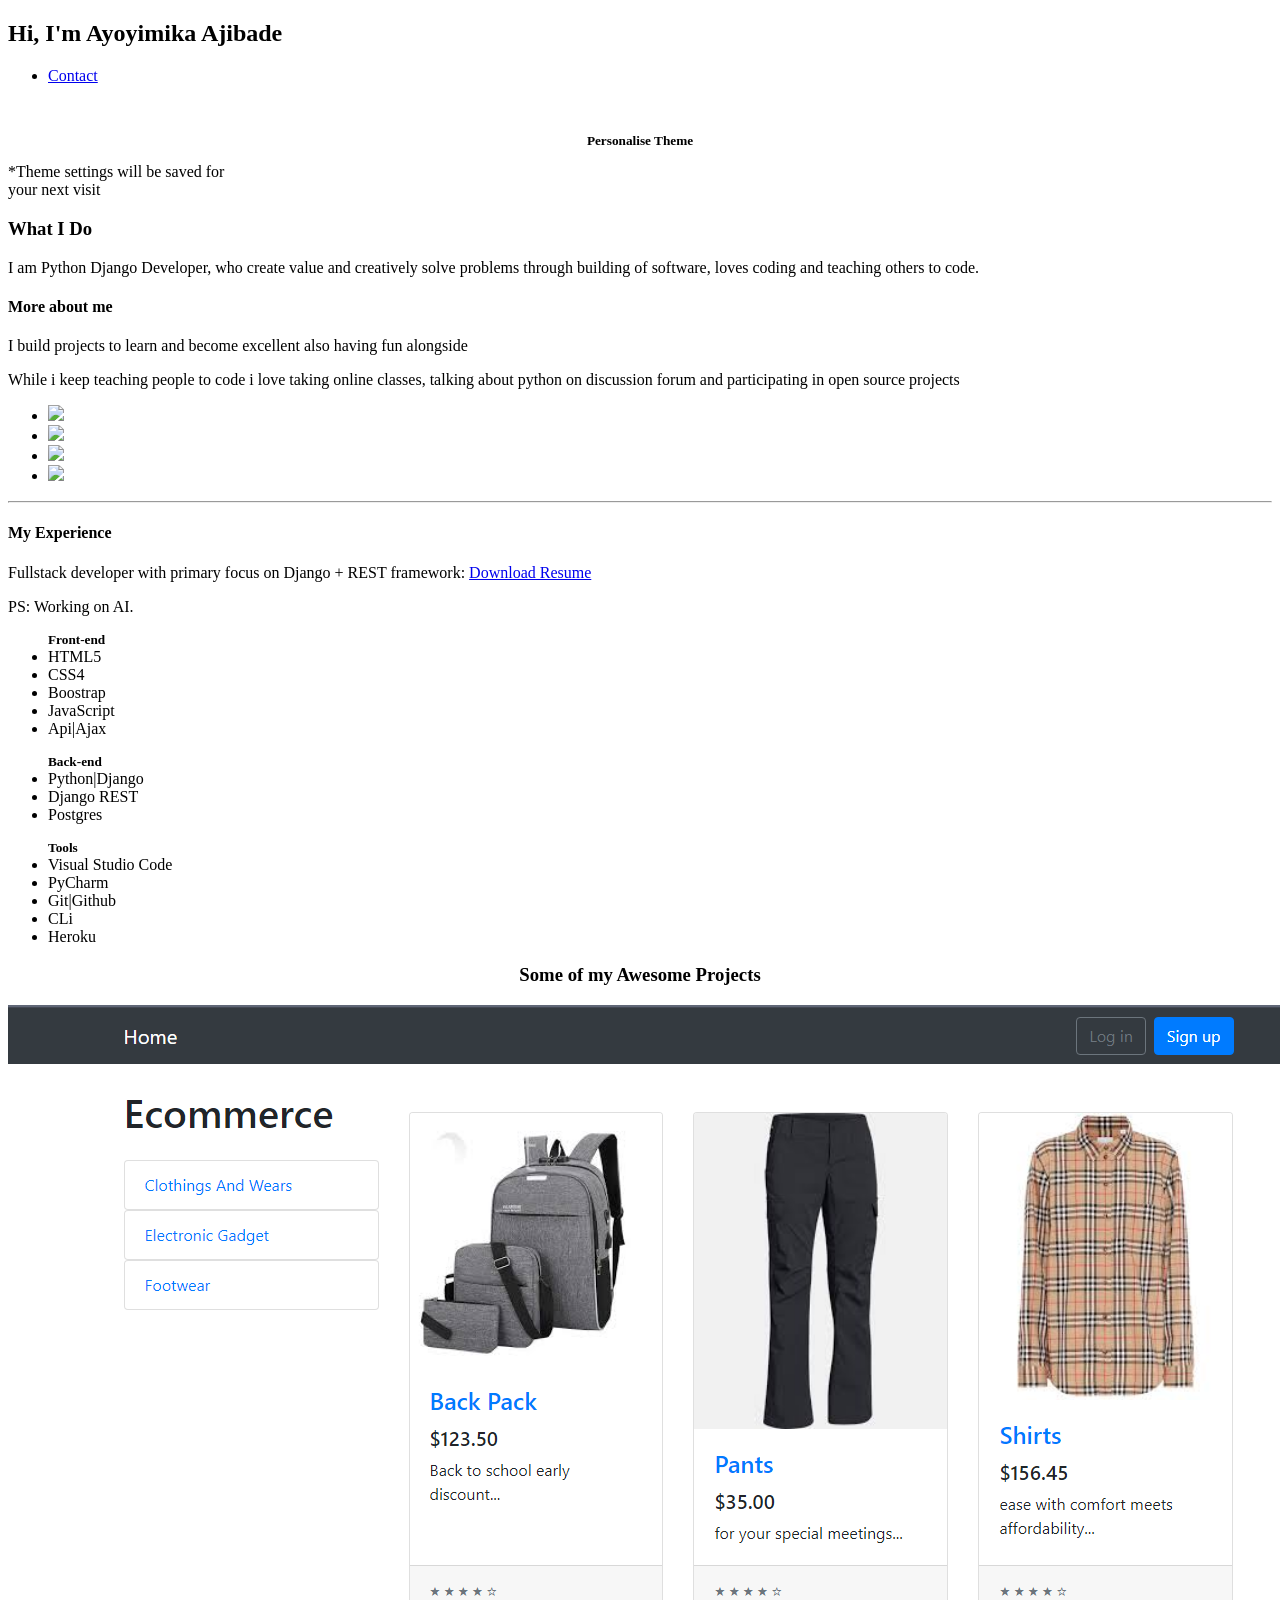
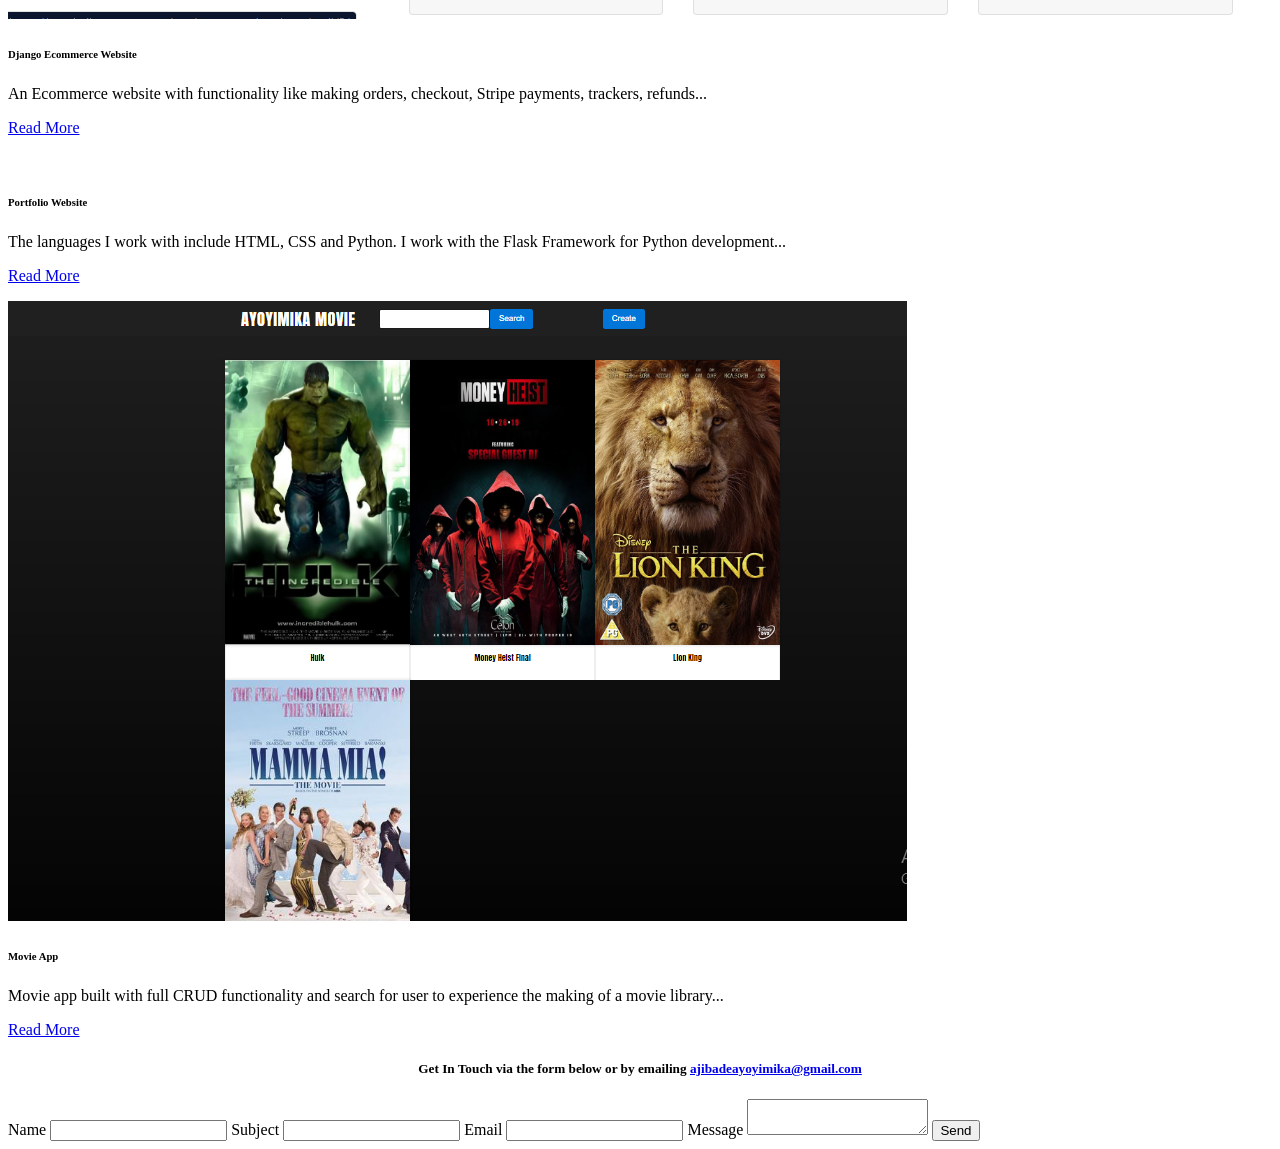
==== index.html @ a5e671e5 "initial commit" ====
<!DOCTYPE html>
<html lang="en">
<head>
    <title>Ayoyimika Ajibade</title>
    <meta charset="UTF-8">
    <meta name="viewport" content="width=device-width, initial-scale=1.0 maximun-scale=1, minimum-scale=1">
    <link href="https://fonts.googleapis.com/css2?family=Russo+One&display=swap" rel="stylesheet">
    <link href="https://fonts.googleapis.com/css2?family=Roboto+Mono:wght@500&family=Russo+One&display=swap" rel="stylesheet">
    <link rel="stylesheet" type="text/css" href="styles.css">
	<link id="theme-style" rel="stylesheet" type="text/css" href="">

</head>
<body>
    <section class="s1">
        <div class="main-container">
            <div class="greeting-wrapper">
            <h1>Hi, I'm Ayoyimika Ajibade</h1>
            </div>

            <div class="intro-wrapper">
                <div class="nav-wrapper">
                    <div class="dots-wrapper">
                        <div id="dot-1" class="browser-dot"></div>
                        <div id="dot-2" class="browser-dot"></div>
                        <div id="dot-3" class="browser-dot"></div>
                    </div>

                    <ul id="navigation">
                        <li><a href="#Contact">Contact</a></li>
                    </ul>
                </div>

                <div class="left-column">
                    <img src="images/ayo.jpg"  id="profile-pic" alt="">
                    <h5 style="text-align: center; line-height: 0;">Personalise Theme</h5>

                    <div id="theme-options-wrapper">
                        <div data-mode="light" id="light-mode" class="theme-dot"></div>
                        <div data-mode="dark" id="dark-mode" class="theme-dot"></div>
                        <div data-mode="green" id="green-mode" class="theme-dot"></div>
                        <div data-mode="purple" id="purple-mode" class="theme-dot"></div>
                    </div>
                    <p id="settings-note">*Theme settings will be saved for<br>your next visit</p>
                </div>

                <div class="right-column">
                    <div id="preview-shadow">
                        <div id="preview">
                            <div id="square-tl" class="square"></div>
                            <div id="square-tr" class="square"></div>
                            <h3>What I Do</h3>
                            <p>I am Python Django Developer, who create value and 
                                creatively solve problems through building of software, 
                                loves coding and teaching others to code.
                            </p>
                            <div id="square-br" class="square"></div>
                            <div id="square-bl" class="square"></div>
                        </div>
                    </div>
                </div>
            </div>
        </div>
    </section>

    <section class="s2">
        <div class="main-container">
         <div class="about-wrapper">
             <div class="about-me">
                 <h4>More about me</h4>
                    <p>I build projects to learn and become excellent also having fun alongside</p>
                    <p>While i keep teaching people to code i love taking online classes, talking about python on discussion forum and participating in open source projects</p>

                    <div class="social-links">
                        <ul>
                            <li><a href="https://web.facebook.com/ayoyimika.ajibade"><img class="social" src="images/facebook.png"></a></li>
                            <li><a href="https://www.linkedin.com/in/ayoyimika-ajibade-1b9913170/"><img class="social" src="images/linkedin.png"></a></li>
                            <li><a href="#"><img class="social" src="images/twitter.jpg"></a></li>
                            <li><a href="https://github.com/AyoyimikaAjibade"><img class="social" src="images/github.png"></a></li>
                        </ul>
                    </div>
        
                    <hr>

                    <h4>My Experience</h4>
                    <p>Fullstack developer with primary focus on Django + REST framework: <a href="AyoyimikaAjibadeResume.pdf" target="_blank">Download Resume</a></p>
                    <p>PS: Working on AI.</p>
                <div id="skills">
                    <ul>
                        <h5 style="margin: 0;">Front-end</h5>
                        <li>HTML5</li>
                        <li>CSS4</li>
                        <li>Boostrap</li>
                        <li>JavaScript</li>
                        <li>Api|Ajax</li>
                    </ul>
                    <ul>
                        <h5 style="margin: 0;">Back-end</h5>
                        <li>Python|Django</li>
                        <li>Django REST</li>
                        <li>Postgres</li>
                    </ul>
                    <ul>
                        <h5 style="margin: 0;">Tools</h5>
                        <li>Visual Studio Code</li>
                        <li>PyCharm</li>
                        <li>Git|Github</li>
                        <li>CLi</li>
                        <li>Heroku</li>
                    </ul>
                </div>
            </div>

         </div>
        </div>
    </section>

    <section class="s1">
        <div class="main-container">
            <h3 style="text-align: center;">Some of my Awesome Projects</h3>

            <div class="post-wrapper">
                <div>
                    <div class="post">
                        <a href="https://ayoyimika-ecommerce.herokuapp.com/">
                        <img class="thumbnail" src="images/ecommerce.PNG" alt="">
                        </a>
                        <div class="post-preview">
                            <h6 class="post-title">Django Ecommerce Website</h6>
                            <p class="post-intro">An Ecommerce website with functionality like making orders,
                                checkout, Stripe payments, trackers, refunds...</p>
                            <p><a href="ecom-detail.html">Read More</a></p>
                        </div>
                    </div>
                </div>

                <div>
                    <div class="post">
                        <a href="https://ayoyimika-app.herokuapp.com/">
                            <img class="thumbnail" src="images/portfolio.PNG" alt="">
                        </a>
                        <div class="post-preview">
                            <h6 class="post-title">Portfolio Website</h6>
                            <p class="post-intro">The languages I work with include HTML, CSS and Python. I work with
                                the Flask Framework for Python development...
                            </p>
                            <p><a href="portfolio-detail.html">Read More</a></p>
                        </div>
                    </div>
                </div>

                <div>
                    <div class="post">
                        <a href="https://ayoyimika-movieapp.herokuapp.com/">
                        <img class="thumbnail" src="images/movieapp.PNG" alt="">
                        </a>
                        <div class="post-preview">
                            <h6 class="post-title">Movie App</h6>
                            <p class="post-intro">Movie app built with full CRUD functionality and search for user to
                                experience the making of a movie library...
                            </p>
                            <p><a href="movie-detail.html">Read More</a></p>
                        </div>
                    </div>
                </div>

            </div>
        </div>
    </section>

    <section class="s2">
        <div class="main-container">
            <h5  id="Contact" style="text-align: center;">Get In Touch via the form below or by emailing <span><a href="mailto:ajibadeayoyimika@gmail.com?subject=Important!&body=Hi."  
                target="_blank" rel="noopener noreferrer">ajibadeayoyimika@gmail.com</a></span></h5>
            <form action="" method="GET" target="_blank" id="contact-form">
                <label for="name">Name</label>
                <input type="text" class="input-field" name="name" id="name">

                <label for="subject">Subject</label>
                <input type="text" class="input-field" name="subject" id="subject">

                <label for="name">Email</label>
                <input type="email" class="input-field" name="email" id="email">
                
                <label for="message">Message</label>
                <textarea name="message" id="message" class="input-field"></textarea>

                <input type="submit" value="Send" id="submit-btn">
            </form>
        </div>
    </section>

    <script type="text/javascript" src="script.js"></script>
    <script id="urlRewriting">
        var newUrl = "/";
        window.history.pushState('data', 'Title', newUrl);
    </script>

</body>
</html>
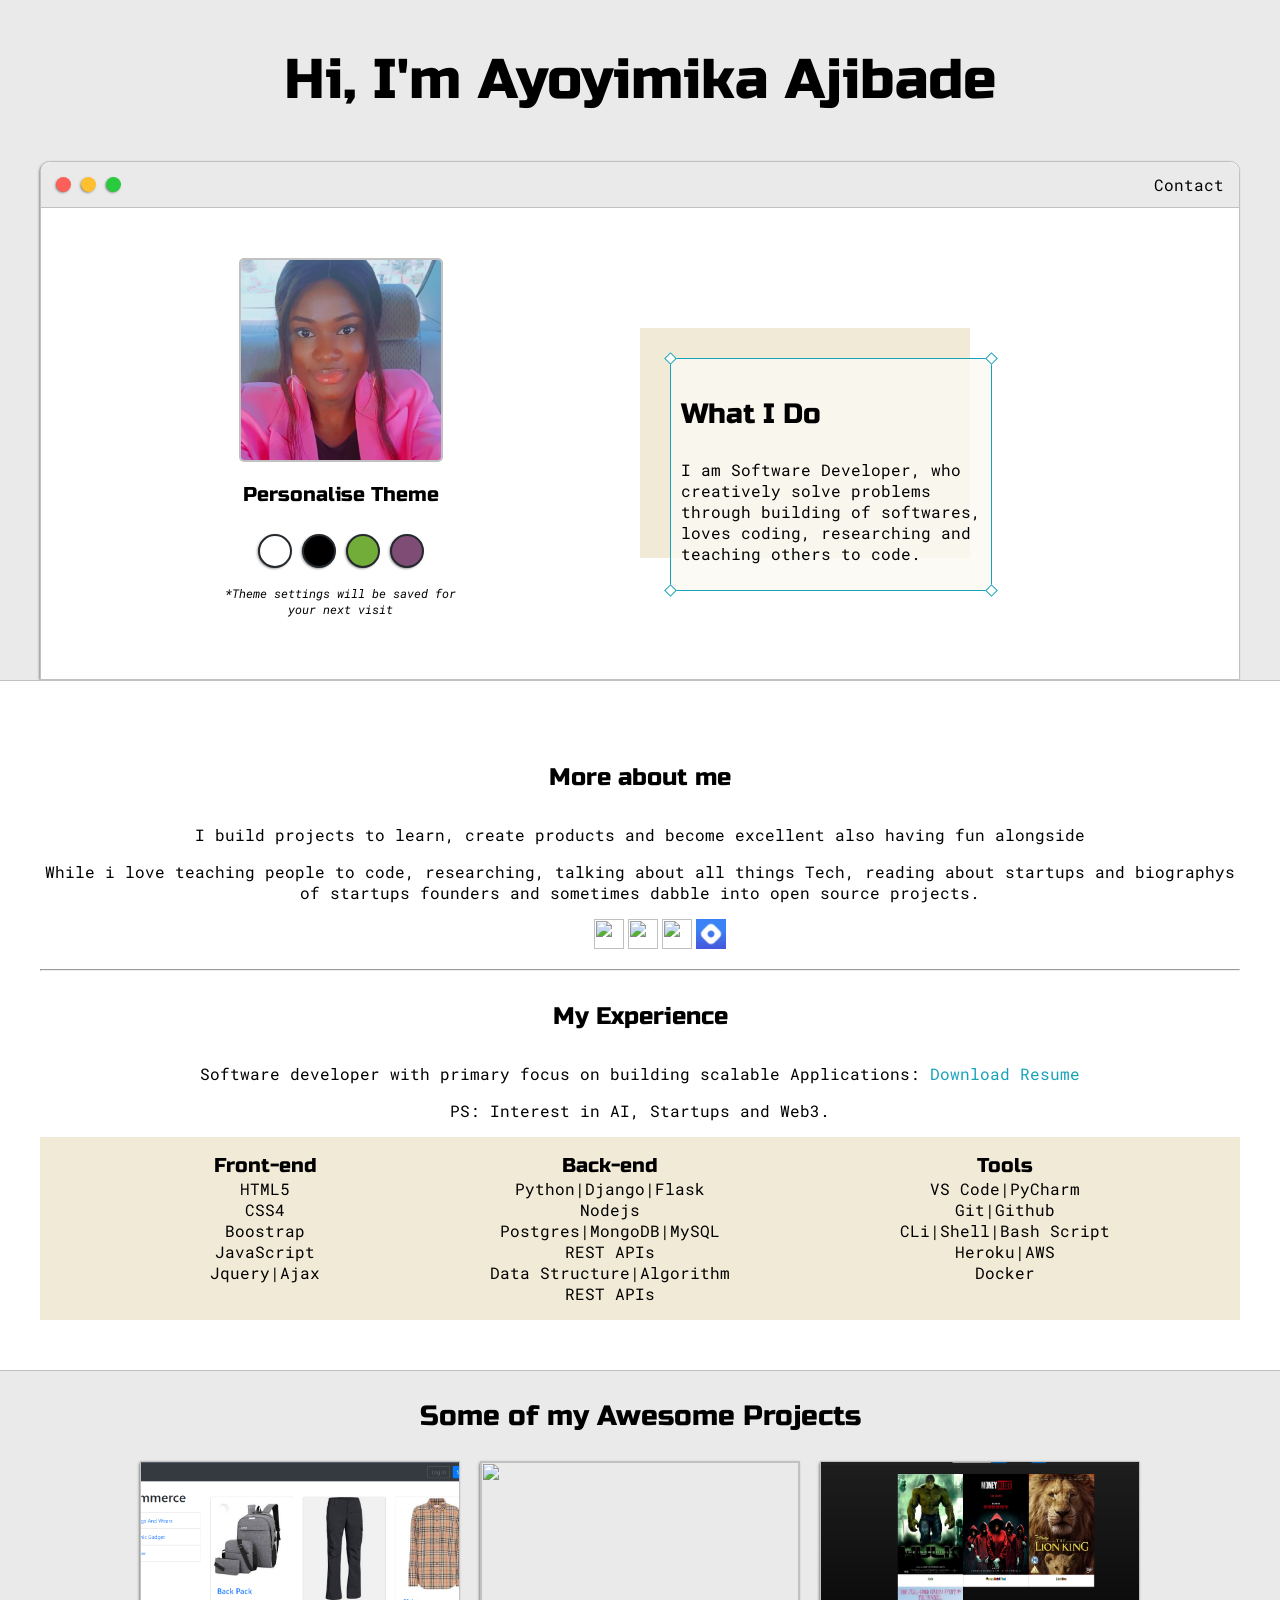
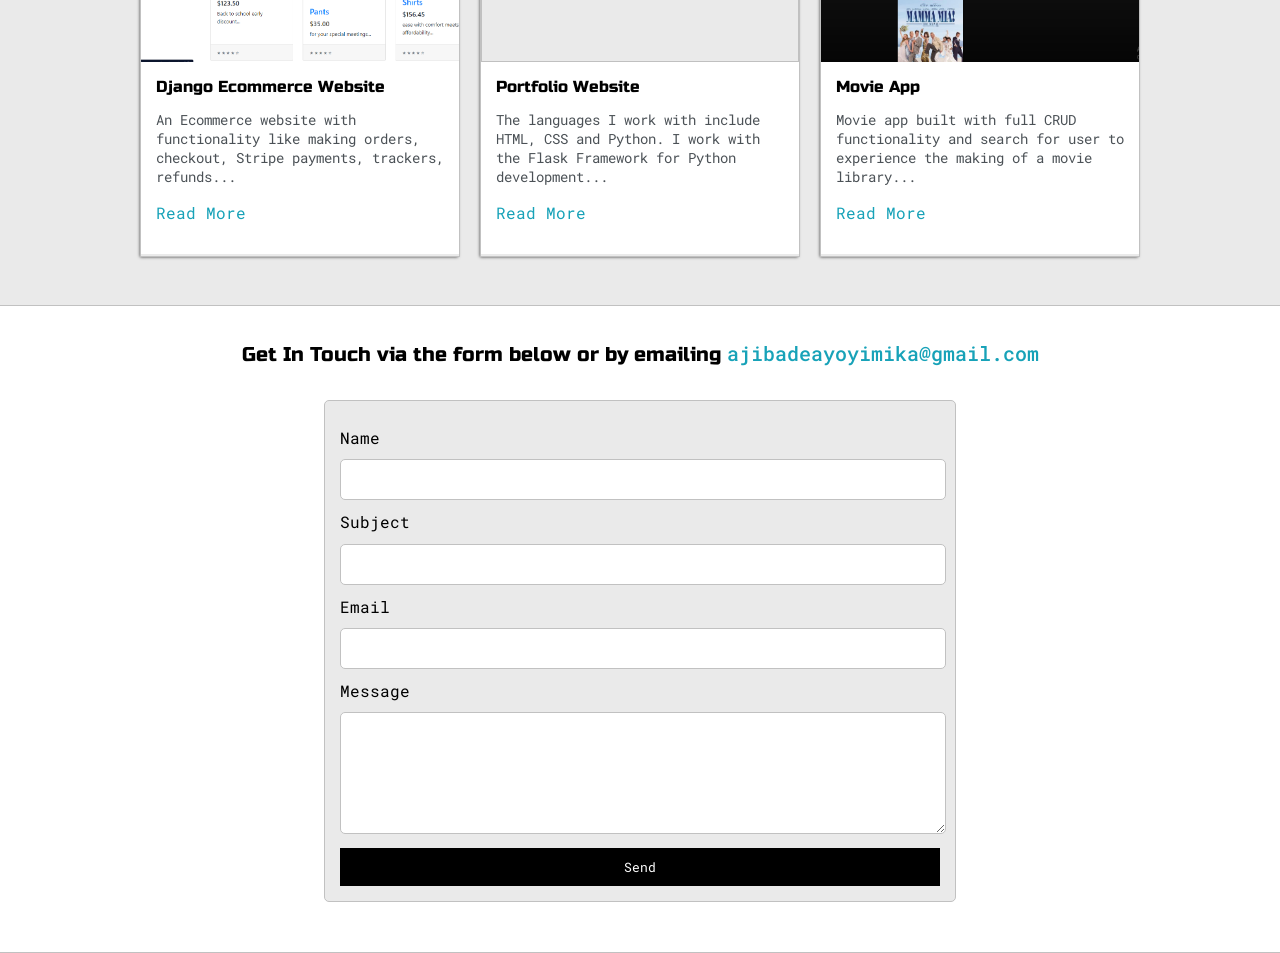
==== commit b674b7eb: "second commit" ====
--- a/index.html
+++ b/index.html
@@ -1,20 +1,23 @@
 <!DOCTYPE html>
 <html lang="en">
+
 <head>
     <title>Ayoyimika Ajibade</title>
     <meta charset="UTF-8">
     <meta name="viewport" content="width=device-width, initial-scale=1.0 maximun-scale=1, minimum-scale=1">
     <link href="https://fonts.googleapis.com/css2?family=Russo+One&display=swap" rel="stylesheet">
-    <link href="https://fonts.googleapis.com/css2?family=Roboto+Mono:wght@500&family=Russo+One&display=swap" rel="stylesheet">
-    <link rel="stylesheet" type="text/css" href="styles.css">
-	<link id="theme-style" rel="stylesheet" type="text/css" href="">
+    <link href="https://fonts.googleapis.com/css2?family=Roboto+Mono:wght@500&family=Russo+One&display=swap"
+        rel="stylesheet">
+    <link rel="stylesheet" type="text/css" href="theme/styles.css">
+    <link id="theme-style" rel="stylesheet" type="text/css" href="">
 
 </head>
+
 <body>
     <section class="s1">
         <div class="main-container">
             <div class="greeting-wrapper">
-            <h1>Hi, I'm Ayoyimika Ajibade</h1>
+                <h1>Hi, I'm Ayoyimika Ajibade</h1>
             </div>
 
             <div class="intro-wrapper">
@@ -31,7 +34,7 @@
                 </div>
 
                 <div class="left-column">
-                    <img src="images/ayo.jpg"  id="profile-pic" alt="">
+                    <img src="images/ayo.jpeg" id="profile-pic" alt="ayoyimika">
                     <h5 style="text-align: center; line-height: 0;">Personalise Theme</h5>
 
                     <div id="theme-options-wrapper">
@@ -49,9 +52,9 @@
                             <div id="square-tl" class="square"></div>
                             <div id="square-tr" class="square"></div>
                             <h3>What I Do</h3>
-                            <p>I am Python Django Developer, who create value and 
-                                creatively solve problems through building of software, 
-                                loves coding and teaching others to code.
+                            <p>I am Software Developer, who
+                                creatively solve problems through building of softwares,
+                                loves coding, researching and teaching others to code.
                             </p>
                             <div id="square-br" class="square"></div>
                             <div id="square-bl" class="square"></div>
@@ -64,53 +67,65 @@
 
     <section class="s2">
         <div class="main-container">
-         <div class="about-wrapper">
-             <div class="about-me">
-                 <h4>More about me</h4>
-                    <p>I build projects to learn and become excellent also having fun alongside</p>
-                    <p>While i keep teaching people to code i love taking online classes, talking about python on discussion forum and participating in open source projects</p>
+            <div class="about-wrapper">
+                <div class="about-me">
+                    <h4>More about me</h4>
+                    <p>I build projects to learn, create products and become excellent also having fun alongside</p>
+                    <p>While i love teaching people to code, researching,
+                        talking about all things Tech, reading about startups and biographys of startups founders
+                        and sometimes dabble into open source projects.
+                    </p>
 
                     <div class="social-links">
                         <ul>
-                            <li><a href="https://web.facebook.com/ayoyimika.ajibade"><img class="social" src="images/facebook.png"></a></li>
-                            <li><a href="https://www.linkedin.com/in/ayoyimika-ajibade-1b9913170/"><img class="social" src="images/linkedin.png"></a></li>
-                            <li><a href="#"><img class="social" src="images/twitter.jpg"></a></li>
-                            <li><a href="https://github.com/AyoyimikaAjibade"><img class="social" src="images/github.png"></a></li>
-                        </ul>
-                    </div>
-        
+                            <li><a href="https://www.linkedin.com/in/ayoyimika" target="_blank"><img class="social"
+                                        src="images/linkedin.png"></a>
+                            </li>
+                            <li><a href="https://twitter.com/Ayoyimika17" target="_blank"><img class="social"
+                                        src="images/twitter.jpg"></a></li>
+                            <li><a href="https://github.com/AyoyimikaAjibade" target="_blank"><img class="social"
+                                        src="images/github.png"></a></li>
+                            <li><a href="https://ayoyimika.hashnode.dev/" target="_blank"><img class="social"
+                                        src="images/hashnode.png"></a></li>
+                        </ul>
+                    </div>
+
                     <hr>
 
                     <h4>My Experience</h4>
-                    <p>Fullstack developer with primary focus on Django + REST framework: <a href="AyoyimikaAjibadeResume.pdf" target="_blank">Download Resume</a></p>
-                    <p>PS: Working on AI.</p>
-                <div id="skills">
-                    <ul>
-                        <h5 style="margin: 0;">Front-end</h5>
-                        <li>HTML5</li>
-                        <li>CSS4</li>
-                        <li>Boostrap</li>
-                        <li>JavaScript</li>
-                        <li>Api|Ajax</li>
-                    </ul>
-                    <ul>
-                        <h5 style="margin: 0;">Back-end</h5>
-                        <li>Python|Django</li>
-                        <li>Django REST</li>
-                        <li>Postgres</li>
-                    </ul>
-                    <ul>
-                        <h5 style="margin: 0;">Tools</h5>
-                        <li>Visual Studio Code</li>
-                        <li>PyCharm</li>
-                        <li>Git|Github</li>
-                        <li>CLi</li>
-                        <li>Heroku</li>
-                    </ul>
-                </div>
-            </div>
-
-         </div>
+                    <p>Software developer with primary focus on building scalable Applications: <a
+                            href="AyoyimikaAjibadeResume.pdf" target="_blank">Download Resume</a></p>
+                    <p>PS: Interest in AI, Startups and Web3.</p>
+                    <div id="skills">
+                        <ul>
+                            <h5 style="margin: 0;">Front-end</h5>
+                            <li>HTML5</li>
+                            <li>CSS4</li>
+                            <li>Boostrap</li>
+                            <li>JavaScript</li>
+                            <li>Jquery|Ajax</li>
+                        </ul>
+                        <ul>
+                            <h5 style="margin: 0;">Back-end</h5>
+                            <li>Python|Django|Flask</li>
+                            <li>Nodejs</li>
+                            <li>Postgres|MongoDB|MySQL</li>
+                            <li>REST APIs</li>
+                            <li>Data Structure|Algorithm</li>
+                            <li>REST APIs</li>
+                        </ul>
+                        <ul>
+                            <h5 style="margin: 0;">Tools</h5>
+                            <li>VS Code|PyCharm</li>
+                            <li>Git|Github</li>
+                            <li>CLi|Shell|Bash Script</li>
+                            <li>Heroku|AWS</li>
+                            <li>Docker</li>
+                        </ul>
+                    </div>
+                </div>
+
+            </div>
         </div>
     </section>
 
@@ -122,7 +137,7 @@
                 <div>
                     <div class="post">
                         <a href="https://ayoyimika-ecommerce.herokuapp.com/">
-                        <img class="thumbnail" src="images/ecommerce.PNG" alt="">
+                            <img class="thumbnail" src="images/ecommerce.PNG" alt="">
                         </a>
                         <div class="post-preview">
                             <h6 class="post-title">Django Ecommerce Website</h6>
@@ -151,7 +166,7 @@
                 <div>
                     <div class="post">
                         <a href="https://ayoyimika-movieapp.herokuapp.com/">
-                        <img class="thumbnail" src="images/movieapp.PNG" alt="">
+                            <img class="thumbnail" src="images/movieapp.PNG" alt="">
                         </a>
                         <div class="post-preview">
                             <h6 class="post-title">Movie App</h6>
@@ -169,8 +184,9 @@
 
     <section class="s2">
         <div class="main-container">
-            <h5  id="Contact" style="text-align: center;">Get In Touch via the form below or by emailing <span><a href="mailto:ajibadeayoyimika@gmail.com?subject=Important!&body=Hi."  
-                target="_blank" rel="noopener noreferrer">ajibadeayoyimika@gmail.com</a></span></h5>
+            <h5 id="Contact" style="text-align: center;">Get In Touch via the form below or by emailing <span><a
+                        href="mailto:ajibadeayoyimika@gmail.com?subject=Important!&body=Hi." target="_blank"
+                        rel="noopener noreferrer">ajibadeayoyimika@gmail.com</a></span></h5>
             <form action="" method="GET" target="_blank" id="contact-form">
                 <label for="name">Name</label>
                 <input type="text" class="input-field" name="name" id="name">
@@ -180,7 +196,7 @@
 
                 <label for="name">Email</label>
                 <input type="email" class="input-field" name="email" id="email">
-                
+
                 <label for="message">Message</label>
                 <textarea name="message" id="message" class="input-field"></textarea>
 
@@ -196,4 +212,5 @@
     </script>
 
 </body>
+
 </html>
--- a/theme/styles.css
+++ b/theme/styles.css
@@ -0,0 +1,379 @@
+:root{
+	--mainColor:#eaeaea;
+	--secondaryColor:#fff;
+
+	--borderColor:#c1c1c1;
+
+	--mainText:black;
+	--secondaryText:#4b5156;
+
+	--themeDotBorder:#24292e;
+
+	--previewBg:rgb(251, 249, 243, 0.8);
+	--previewShadow:#f0ead6;
+
+
+	--buttonColor:black;
+
+
+}
+
+html, body {
+    padding: 0;
+    margin: 0;
+}
+
+body *{
+    transition: 0.3s;
+}
+
+h1, h2, h3, h4, h5, h6, strong {
+    color: var(--mainText);
+    font-family: 'Russo One', sans-serif;
+    font-weight: 500;
+}
+
+p, li, span, label, input, textarea {
+    color: var(--mainText);
+    font-family: 'Roboto Mono', monospace;
+}
+a{ 
+    text-decoration: none;
+    color: #17a2b8;
+}
+
+ul {
+    list-style: none;
+}
+h1{font-size: 56px;}
+h2{font-size: 36px;}
+h3{font-size: 28px;}
+h4{font-size: 24px;}
+h5{font-size: 20px;}
+h6{font-size: 16px;}
+
+.s1 {
+    background-color: var(--mainColor);
+    border-bottom: 1px solid var(--borderColor);
+    overflow: auto;
+}
+
+.s2 {
+    background-color: var(--secondaryColor);
+    border-bottom: 1px solid var(--borderColor);
+    overflow: auto;
+}
+.main-container {
+    width: 1200px;
+    margin: 0 auto;
+}
+.greeting-wrapper {
+    display: grid;
+    text-align: center;
+    align-content: center;
+    min-height: 10em;
+}
+.intro-wrapper {
+    background-color: var(--secondaryColor);
+    border: 1px solid var(--borderColor);
+    border-radius: 10px 10px 0 0;
+
+    -webkit-box-shadow: -1px 1px 3px -1px rgba(0,0,0,0.75);
+    -moz-box-shadow: -1px 1px 3px -1px rgba(0,0,0,0.75);
+    box-shadow: -1px 1px 3px -1px rgba(0,0,0,0.75);
+
+    display: grid;
+    grid-template-columns:  1fr 1fr;
+    grid-template-areas: 
+        'nav-wrapper nav-wrapper'
+        'left-column right-column';
+}
+.nav-wrapper {
+    border-radius: 10px 10px 0 0;
+    grid-area: nav-wrapper;
+    border-bottom: 1px solid var(--borderColor);
+    display: flex;
+    justify-content: space-between;
+    align-items: center;
+    background-color: var(--mainColor);
+}
+
+#navigation a {
+    color: var(--mainText);
+}
+
+#navigation {
+    margin: 0;
+    padding: 10px;
+}
+#navigation li{
+    display: inline-block;
+    margin-right: 5px;
+    margin-left: 5px;
+}
+
+.dots-wrapper {
+    display: flex;
+    padding: 10px;
+}
+.browser-dot {
+    background-color: black;
+    height: 15px;
+    width: 15px;
+    border-radius: 50%;
+    margin: 5px;
+
+    -webkit-box-shadow: -1px 1px 3px -1px rgba(0,0,0,0.75);
+    -moz-box-shadow: -1px 1px 3px -1px rgba(0,0,0,0.75);
+    box-shadow: -1px 1px 3px -1px rgba(0,0,0,0.75);
+
+}
+#dot-1 {
+    background-color: #FC6058;
+}
+
+#dot-2 {
+    background-color: #FEC02F;
+}
+#dot-3 {
+    background-color: #2ACA3E;
+}
+.left-column {
+    grid-area: left-column;
+    padding-top: 50px;
+    padding-bottom: 50px;
+}
+
+#profile-pic {
+    display: block;
+    margin: 0 auto;
+    height: 200px;
+    width: 200px;
+    object-fit: cover;
+    border:  2px solid var(--borderColor);
+    border-radius: 5px;
+}
+
+#theme-options-wrapper{
+    display: flex;
+    justify-content: center;
+}
+.theme-dot {
+    height: 30px;
+    width: 30px;
+    border-radius: 50%;
+    margin: 5px;
+    border: 2px solid var(--themeDotBorder);
+
+    -webkit-box-shadow: -1px 1px 3px -1px rgba(0,0,0,0.75);
+    -moz-box-shadow: -1px 1px 3px -1px rgba(0,0,0,0.75);
+    box-shadow: -1px 1px 3px -1px rgba(0,0,0,0.75);
+
+    cursor: pointer;
+}
+.theme-dot:hover {
+    border-width: 5px;
+}
+
+#light-mode{
+    background-color: #fff;
+}
+
+#dark-mode{
+    background-color: black;
+}
+
+#green-mode{
+    background-color: #71ad38;
+}
+
+#purple-mode{
+    background-color: #7E4C74;
+}
+
+#settings-note {
+    font-size: 12px;
+    font-style: italic;
+    text-align: center;
+}
+.right-column{
+    grid-area: right-column;
+    display: grid;
+    align-content:center ;
+    padding-top: 50px;
+    padding-bottom: 50px;
+}
+
+#preview-shadow  {
+    background: var(--previewShadow);
+    width: 300px;
+    height: 200px;
+    padding-left: 30px;
+    padding-top: 30px;
+}
+
+#preview {
+    width: 300px;
+    border: 1.5px solid #17a2b8;
+    background-color:  var(--previewBg);
+    padding: 10px;
+    position: relative;
+}
+
+.square {
+    width: 7px;
+    height: 7px;
+    border: 1.5px solid #17a2b8;
+    background-color: #fff;
+    transform: rotate(45deg);
+    position: absolute;
+
+}
+
+#square-tl {
+    top: -5px;
+    left: -5px;
+}
+
+#square-tr {
+    top: -5px;
+    right: -5px;
+}
+
+#square-br {
+    bottom: -5px;
+    right: -5px;
+}
+
+#square-bl {
+    bottom: -5px;
+    left: -5px;
+}
+
+.about-wrapper {
+    display: grid;
+    grid-template-rows: repeat(auto-fit, minmax(320px, 1fr));
+    padding-top: 50px;
+    padding-bottom: 50px;
+    text-align: center;
+}
+
+#skills {
+    display: flex;
+    justify-content: space-evenly;
+    background-color: var(--previewShadow);
+    width: 100%;
+}
+
+.post-wrapper {
+    display: grid;
+    grid-template-columns: repeat(auto-fit, 320px);
+    gap: 20px;
+    justify-content: center;
+    padding-bottom: 50px;
+}
+.post {
+    border: 1px solid var(--borderColor);
+    height: 100%;
+    -webkit-box-shadow: -1px 1px 3px -1px rgba(0,0,0,0.75);
+    -moz-box-shadow: -1px 1px 3px -1px rgba(0,0,0,0.75);
+    box-shadow: -1px 1px 3px -1px rgba(0,0,0,0.75);
+
+}
+
+.thumbnail {
+    display: block;
+    width: 100%;
+    height: 200px;
+    object-fit: cover;
+
+}
+
+.thumbnail:hover {
+    opacity: 0.3;
+}
+
+.post-preview {
+    background-color: #fff;
+    padding: 15px;
+}
+.post-title {
+    color: black;
+    margin: 0;
+}
+.post-intro {
+    color: #4b5156;
+    font-size: 14px;
+    text-align: left;
+}
+
+.social-links ul li{
+    list-style-type: none;
+    display: inline-block;
+}
+
+.social{
+    width: 30px;
+    height: 30px;
+}
+.social:hover {
+    opacity: 0.7;
+}
+
+#contact-form {
+        display: block;
+        max-width: 600px;
+        margin: 0 auto;
+        border: 1px solid var(--borderColor);
+        padding: 15px;
+        border-radius: 5px;
+        background-color: var(--mainColor);
+        margin-bottom: 50px;
+}
+
+#contact-form label {
+    line-height: 2.7em;
+}
+
+#contact-form textarea {
+    min-height: 100px;
+    font-size: 14px;
+}
+
+.input-field {
+    width: 100%;
+    padding-top: 10px;
+    padding-bottom: 10px;
+    background-color: var(--secondaryColor);
+    border-radius: 5px;
+    border: 1px solid var(--borderColor);
+    font-size: 14px;
+}
+
+#submit-btn {
+    margin-top: 10px;
+    width: 100%;
+    padding-top: 10px;
+    padding-bottom: 10px;
+    color: #fff;
+    background-color: var(--buttonColor);
+    border: none;
+}
+@media screen and (max-width: 1200px){
+    .main-container {
+        width: 95%;
+    }
+}
+
+@media screen and (max-width: 800px){
+    .intro-wrapper {
+        grid-template-columns:  1fr;
+        grid-template-areas: 
+            'nav-wrapper'
+            'left-column'
+            'right-column';
+    }
+    .right-column {
+        justify-content: center;
+    }
+}
